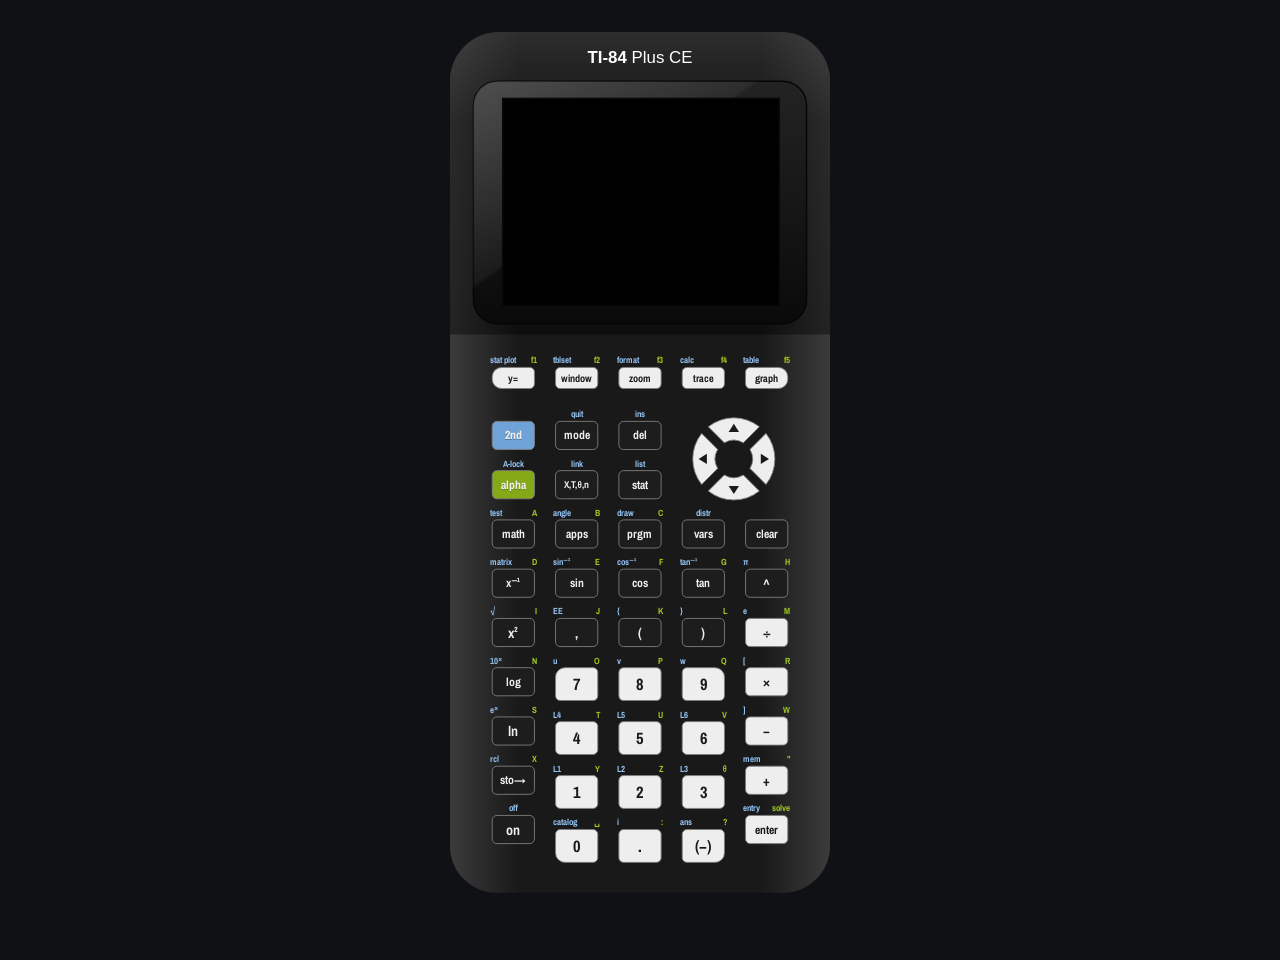
==== web/calc.html @ c7abb69d "the showcase page, calc and all" ====
<!doctype html>
<html lang="en">
<head>
    <meta charset="utf-8">
    <meta name="viewport" content="width=device-width, initial-scale=1">
    <title>calc test</title>
    <link rel="stylesheet" href="https://fonts.googleapis.com/css2?family=Archivo+Narrow:wght@700&display=swap">
    <style>
        body { background: #101114; color: #ccd; font-family: sans-serif; display: grid; place-items: center; gap: 1rem; margin: 2rem 1rem; }
        #pad { width: min(380px, 100%); }
        #pad svg { display: block; width: 100%; }
        #log { font-family: monospace; min-height: 1.5em; }
    </style>
</head>
<body>
    <!-- just for poking at the calc, the real page is somewhere else -->
    <div id="pad"></div>
    <div id="log"></div>
    <script type="module">
        import { calculator } from "./calc.js";
        const log = document.getElementById("log");
        let n = 0;
        calculator(document.getElementById("pad"), (name, held) =>
            log.textContent = `${++n}: ${Object.keys(held).filter(m => held[m]).map(m => m + "+").join("")}${name}`);
    </script>
</body>
</html>
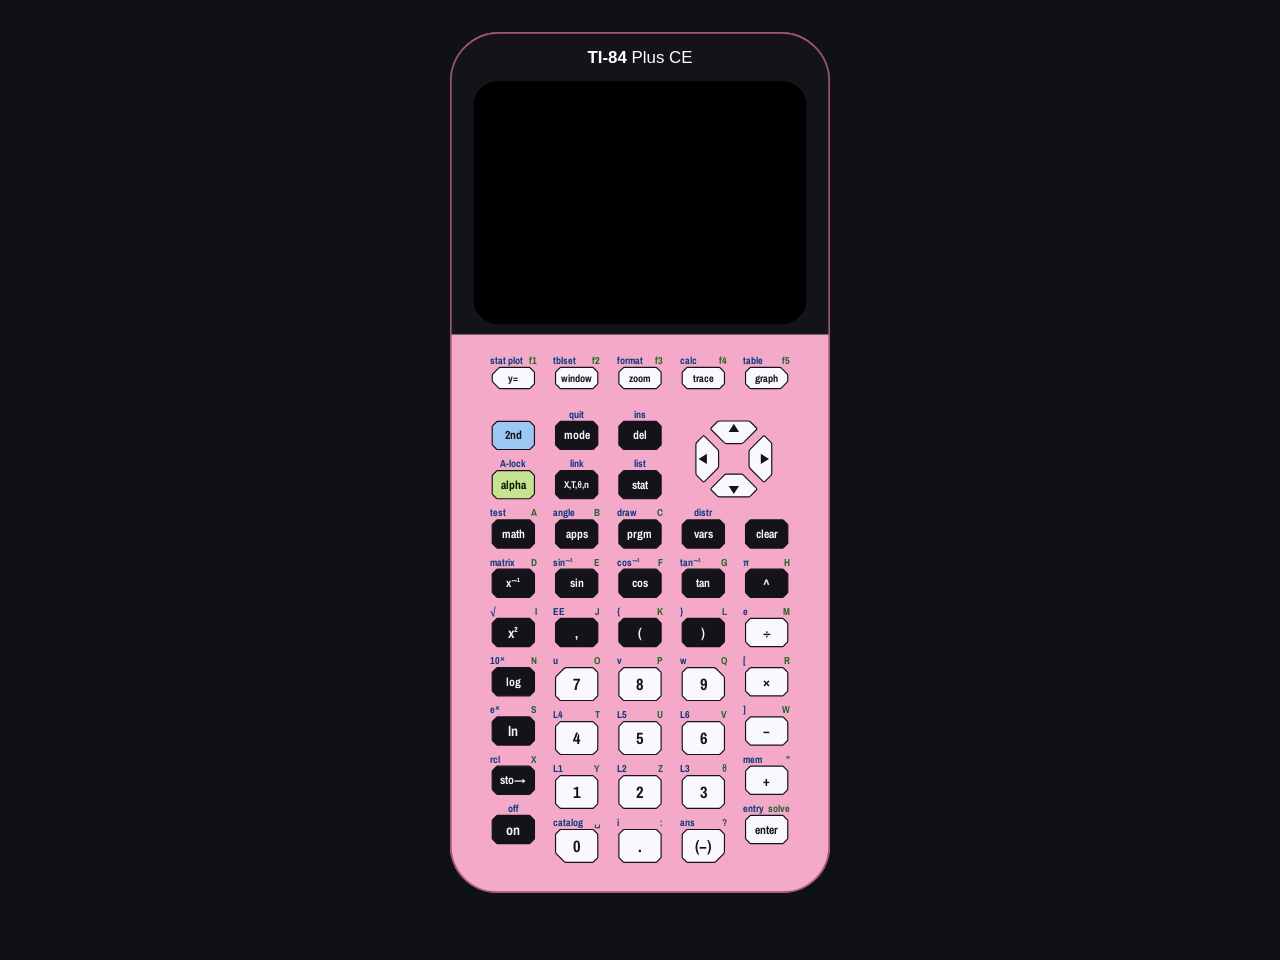
==== commit 1915e220: "release 0.1.0 baby!!" ====
--- a/web/calc.html
+++ b/web/calc.html
@@ -21,7 +21,8 @@
         const log = document.getElementById("log");
         let n = 0;
         calculator(document.getElementById("pad"), (name, held) =>
-            log.textContent = `${++n}: ${Object.keys(held).filter(m => held[m]).map(m => m + "+").join("")}${name}`);
+            log.textContent = `${++n}: ${Object.keys(held).filter(m => held[m]).map(m => m + "+").join("")}${name}`,
+            new URLSearchParams(location.search).get("model") ?? "ce"); // ?model=nspire
     </script>
 </body>
 </html>
